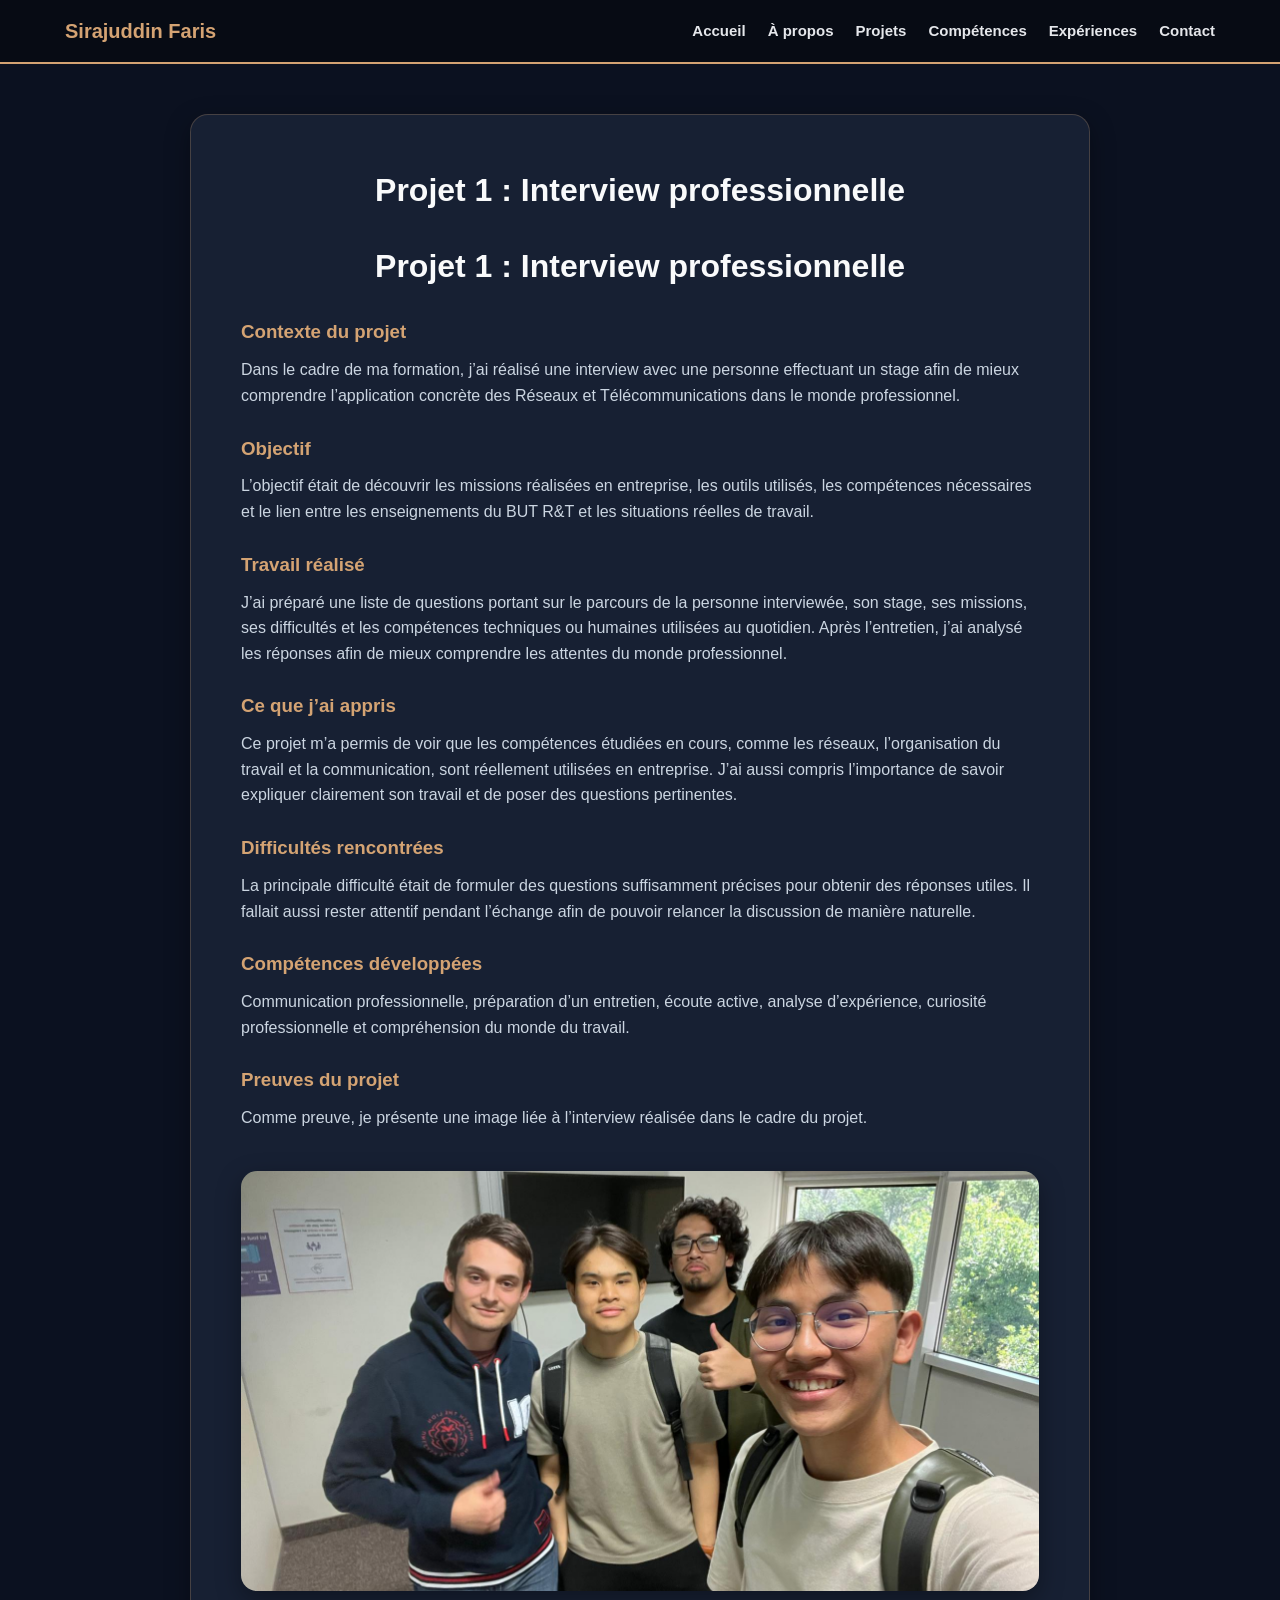
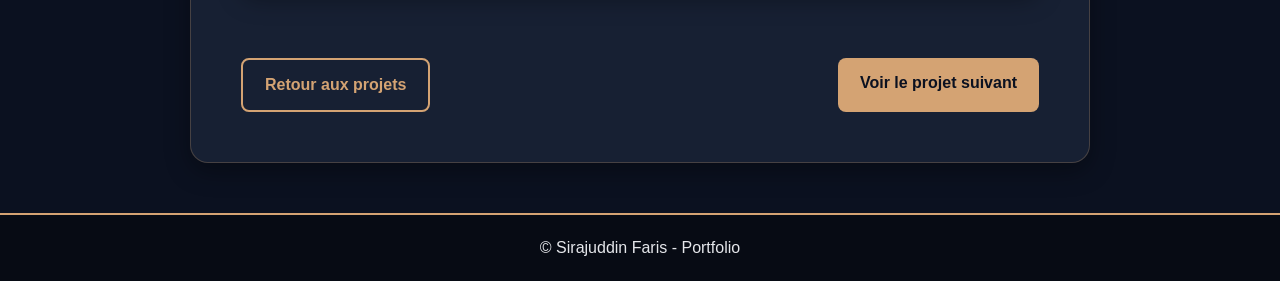
==== projet1.html @ 1b6999e1 "Add files via upload" ====
<!DOCTYPE html>
<html lang="fr">
<head>
    <meta charset="UTF-8">
    <meta name="viewport" content="width=device-width, initial-scale=1.0">
    <title>Projet 1 - Interview professionnelle</title>
    <link rel="stylesheet" href="style.css">
</head>

<body>

<header>
    <nav class="navbar">
        <h1 class="logo">Sirajuddin Faris</h1>

        <ul class="nav-links">
            <li><a href="index.php">Accueil</a></li>
            <li><a href="index.php#apropos">À propos</a></li>
            <li><a href="index.php#projets">Projets</a></li>
            <li><a href="index.php#competences">Compétences</a></li>
            <li><a href="index.php#experiences">Expériences</a></li>
            <li><a href="index.php#contact">Contact</a></li>
        </ul>
    </nav>
</header>


<main class="project-page">

    <section class="section project-detail">
        <h2>Projet 1 : Interview professionnelle</h2>

        <h2>Projet 1 : Interview professionnelle</h2>

<h3>Contexte du projet</h3>
<p>
    Dans le cadre de ma formation, j’ai réalisé une interview avec une personne effectuant un stage
    afin de mieux comprendre l’application concrète des Réseaux et Télécommunications dans le monde professionnel.
</p>

<h3>Objectif</h3>
<p>
    L’objectif était de découvrir les missions réalisées en entreprise, les outils utilisés,
    les compétences nécessaires et le lien entre les enseignements du BUT R&T et les situations réelles de travail.
</p>

<h3>Travail réalisé</h3>
<p>
    J’ai préparé une liste de questions portant sur le parcours de la personne interviewée,
    son stage, ses missions, ses difficultés et les compétences techniques ou humaines utilisées au quotidien.
    Après l’entretien, j’ai analysé les réponses afin de mieux comprendre les attentes du monde professionnel.
</p>

<h3>Ce que j’ai appris</h3>
<p>
    Ce projet m’a permis de voir que les compétences étudiées en cours, comme les réseaux,
    l’organisation du travail et la communication, sont réellement utilisées en entreprise.
    J’ai aussi compris l’importance de savoir expliquer clairement son travail et de poser des questions pertinentes.
</p>

<h3>Difficultés rencontrées</h3>
<p>
    La principale difficulté était de formuler des questions suffisamment précises pour obtenir des réponses utiles.
    Il fallait aussi rester attentif pendant l’échange afin de pouvoir relancer la discussion de manière naturelle.
</p>

<h3>Compétences développées</h3>
<p>
    Communication professionnelle, préparation d’un entretien, écoute active, analyse d’expérience,
    curiosité professionnelle et compréhension du monde du travail.
</p>

<h3>Preuves du projet</h3>
<p>
    Comme preuve, je présente une image liée à l’interview réalisée dans le cadre du projet.
</p>

 <img src="images/ivyoann.jpeg" alt="Interview professionnelle" class="project-detail-img">

        <div class="project-navigation">
            <a href="index.php#projets" class="btn secondary">Retour aux projets</a>
            <a href="projet2.php" class="btn primary">Voir le projet suivant</a>
        </div>
    </section>

</main>


<footer>
    <p>&copy; <?php echo date("Y"); ?> Sirajuddin Faris - Portfolio</p>
</footer>

</body>
</html>
---- style.css ----
* {
    margin: 0;
    padding: 0;
    box-sizing: border-box;
}

html {
    scroll-behavior: smooth;
}

body {
    font-family: Arial, sans-serif;
    background: #0b1120;
    color: #e5e7eb;
    line-height: 1.6;
}


/* HEADER / NAVBAR */

header {
    background-color: #070b14;
    position: sticky;
    top: 0;
    z-index: 1000;
    border-bottom: 2px solid #d4a373;
}

.navbar {
    max-width: 1200px;
    margin: auto;
    padding: 15px 25px;
    display: flex;
    justify-content: space-between;
    align-items: center;
}

.logo {
    color: #d4a373;
    font-size: 20px;
    font-weight: bold;
    white-space: nowrap;
}

.nav-links {
    list-style: none;
    display: flex;
    flex-direction: row;
    gap: 22px;
    align-items: center;
    margin: 0;
    padding: 0;
}

.nav-links li {
    display: inline-block;
}

.nav-links a {
    color: #e5e7eb;
    text-decoration: none;
    font-size: 15px;
    font-weight: bold;
    white-space: nowrap;
}

.nav-links a:hover {
    color: #d4a373;
}


/* HERO */

.hero {
    min-height: 90vh;
    max-width: 1100px;
    margin: auto;
    padding: 70px 20px;
    display: flex;
    flex-direction: column;
    align-items: center;
    gap: 40px;
    text-align: center;
}

.hero-text {
    max-width: 850px;
}

.small-title {
    color: #d4a373;
    font-weight: bold;
    margin-bottom: 10px;
}

.hero h2 {
    font-size: 38px;
    color: #f9fafb;
    margin-bottom: 20px;
}

.hero h2 span {
    color: #d4a373;
}

.hero p {
    font-size: 18px;
    color: #cbd5e1;
    margin-bottom: 25px;
}

.hero-image img {
    width: 340px;
    height: 340px;
    object-fit: cover;
    object-position: center;
    border-radius: 50%;
    border: 5px solid #d4a373;
    box-shadow: 0 10px 30px rgba(212, 163, 115, 0.25);
}


/* BUTTONS */

.buttons {
    display: flex;
    justify-content: center;
    gap: 15px;
    flex-wrap: wrap;
}

.btn {
    padding: 12px 22px;
    border-radius: 8px;
    text-decoration: none;
    font-weight: bold;
    display: inline-block;
}

.primary {
    background-color: #d4a373;
    color: #0b1120;
}

.secondary {
    border: 2px solid #d4a373;
    color: #d4a373;
    background-color: transparent;
}

.primary:hover {
    background-color: #c08c5f;
}

.secondary:hover {
    background-color: #d4a373;
    color: #0b1120;
}


/* GENERAL SECTIONS */

.section {
    max-width: 1100px;
    margin: auto;
    padding: 70px 20px;
}

.section h2 {
    font-size: 32px;
    margin-bottom: 25px;
    color: #f9fafb;
    border-left: 5px solid #d4a373;
    padding-left: 15px;
}

.section h3 {
    color: #d4a373;
    margin-top: 25px;
    margin-bottom: 10px;
}

.section p {
    margin-bottom: 15px;
    color: #cbd5e1;
}


/* PROJECT CARDS */

.project-container {
    display: grid;
    grid-template-columns: repeat(2, 1fr);
    gap: 30px;
}

.project-card {
    background-color: #172033;
    color: #e5e7eb;
    border-radius: 16px;
    overflow: hidden;
    box-shadow: 0 8px 25px rgba(0, 0, 0, 0.35);
    border: 1px solid rgba(212, 163, 115, 0.25);
}

.project-card img {
    width: 100%;
    height: 300px;
    object-fit: cover;
    object-position: center;
}

.project-content {
    padding: 25px;
}

.project-content h3 {
    font-size: 22px;
    color: #d4a373;
    line-height: 1.4;
    margin-bottom: 15px;
}

.project-content p {
    color: #cbd5e1;
    font-size: 16px;
    line-height: 1.6;
}

.project-link {
    display: inline-block;
    margin-top: 10px;
    color: #d4a373;
    font-weight: bold;
    text-decoration: none;
}

.project-link:hover {
    text-decoration: underline;
}


/* PROJECT DETAIL PAGES */

.project-page {
    min-height: 80vh;
}

.project-detail {
    max-width: 900px;
    background-color: #172033;
    margin-top: 50px;
    margin-bottom: 50px;
    border-radius: 18px;
    padding: 50px;
    box-shadow: 0 8px 25px rgba(0, 0, 0, 0.35);
    border: 1px solid rgba(212, 163, 115, 0.25);
}

.project-detail h2 {
    text-align: center;
    border-left: none;
    padding-left: 0;
}

.project-detail-img {
    width: 100%;
    max-height: 420px;
    object-fit: cover;
    border-radius: 16px;
    margin: 25px 0;
    box-shadow: 0 8px 25px rgba(0, 0, 0, 0.35);
}

.project-navigation {
    display: flex;
    justify-content: space-between;
    gap: 20px;
    margin-top: 35px;
    flex-wrap: wrap;
}


/* SKILLS */

/* SKILLS */

.skills-container {
    display: grid;
    grid-template-columns: repeat(2, 1fr);
    gap: 25px;
}

.skill-box {
    background-color: #172033;
    color: #e5e7eb;
    padding: 35px 28px;
    border-radius: 14px;
    box-shadow: 0 8px 25px rgba(0, 0, 0, 0.35);
    border: 1px solid rgba(212, 163, 115, 0.25);
    min-height: 180px;
}

.skill-box-center {
    grid-column: 1 / 3;
    width: 50%;
    justify-self: center;
}

.skill-box h3 {
    color: #d4a373;
    margin-bottom: 15px;
}

.skill-box p {
    color: #cbd5e1;
    font-size: 17px;
    line-height: 1.7;
}


/* EXPERIENCES */

.timeline-item {
    background-color: #172033;
    color: #e5e7eb;
    padding: 20px;
    margin-bottom: 15px;
    border-left: 5px solid #d4a373;
    border-radius: 10px;
    box-shadow: 0 8px 25px rgba(0, 0, 0, 0.35);
}

.timeline-item h3 {
    color: #d4a373;
}

.timeline-item p {
    color: #cbd5e1;
}


/* CONTACT */

.contact-info a {
    color: #d4a373;
    text-decoration: none;
    font-weight: bold;
}

.contact-info a:hover {
    text-decoration: underline;
}

.contact-form {
    display: flex;
    flex-direction: column;
    gap: 15px;
}

.contact-form input,
.contact-form textarea {
    padding: 12px;
    border: 1px solid rgba(212, 163, 115, 0.4);
    border-radius: 8px;
    font-size: 15px;
    background-color: #172033;
    color: #e5e7eb;
}

.contact-form input::placeholder,
.contact-form textarea::placeholder {
    color: #94a3b8;
}

.contact-form textarea {
    min-height: 120px;
}

.contact-form button {
    width: 150px;
    padding: 12px;
    background-color: #d4a373;
    color: #0b1120;
    border: none;
    border-radius: 8px;
    font-weight: bold;
    cursor: pointer;
}

.contact-form button:hover {
    background-color: #c08c5f;
}


/* FOOTER */

footer {
    background-color: #070b14;
    color: #e5e7eb;
    text-align: center;
    padding: 20px;
    border-top: 2px solid #d4a373;
}


/* RESPONSIVE */

@media screen and (max-width: 900px) {
    .navbar {
        flex-direction: column;
        gap: 15px;
    }

    .nav-links {
        flex-wrap: wrap;
        justify-content: center;
        gap: 15px;
    }

    .project-container {
        grid-template-columns: 1fr;
    }

    .skills-container {
        grid-template-columns: 1fr 1fr;
    }

    .hero h2 {
        font-size: 30px;
    }

    .project-detail {
        padding: 30px;
    }
}
.project-video {
    width: 100%;
    max-height: 500px;
    border-radius: 16px;
    margin: 25px 0;
    background-color: #000;
    box-shadow: 0 8px 25px rgba(0, 0, 0, 0.35);
}

@media screen and (max-width: 600px) {
    .skills-container {
    grid-template-columns: 1fr;
}

.skill-box-center {
    grid-column: auto;
    width: 100%;
}

    .hero-image img {
        width: 260px;
        height: 260px;
    }

    .project-navigation {
        flex-direction: column;
    }

    .btn {
        text-align: center;
    }
}
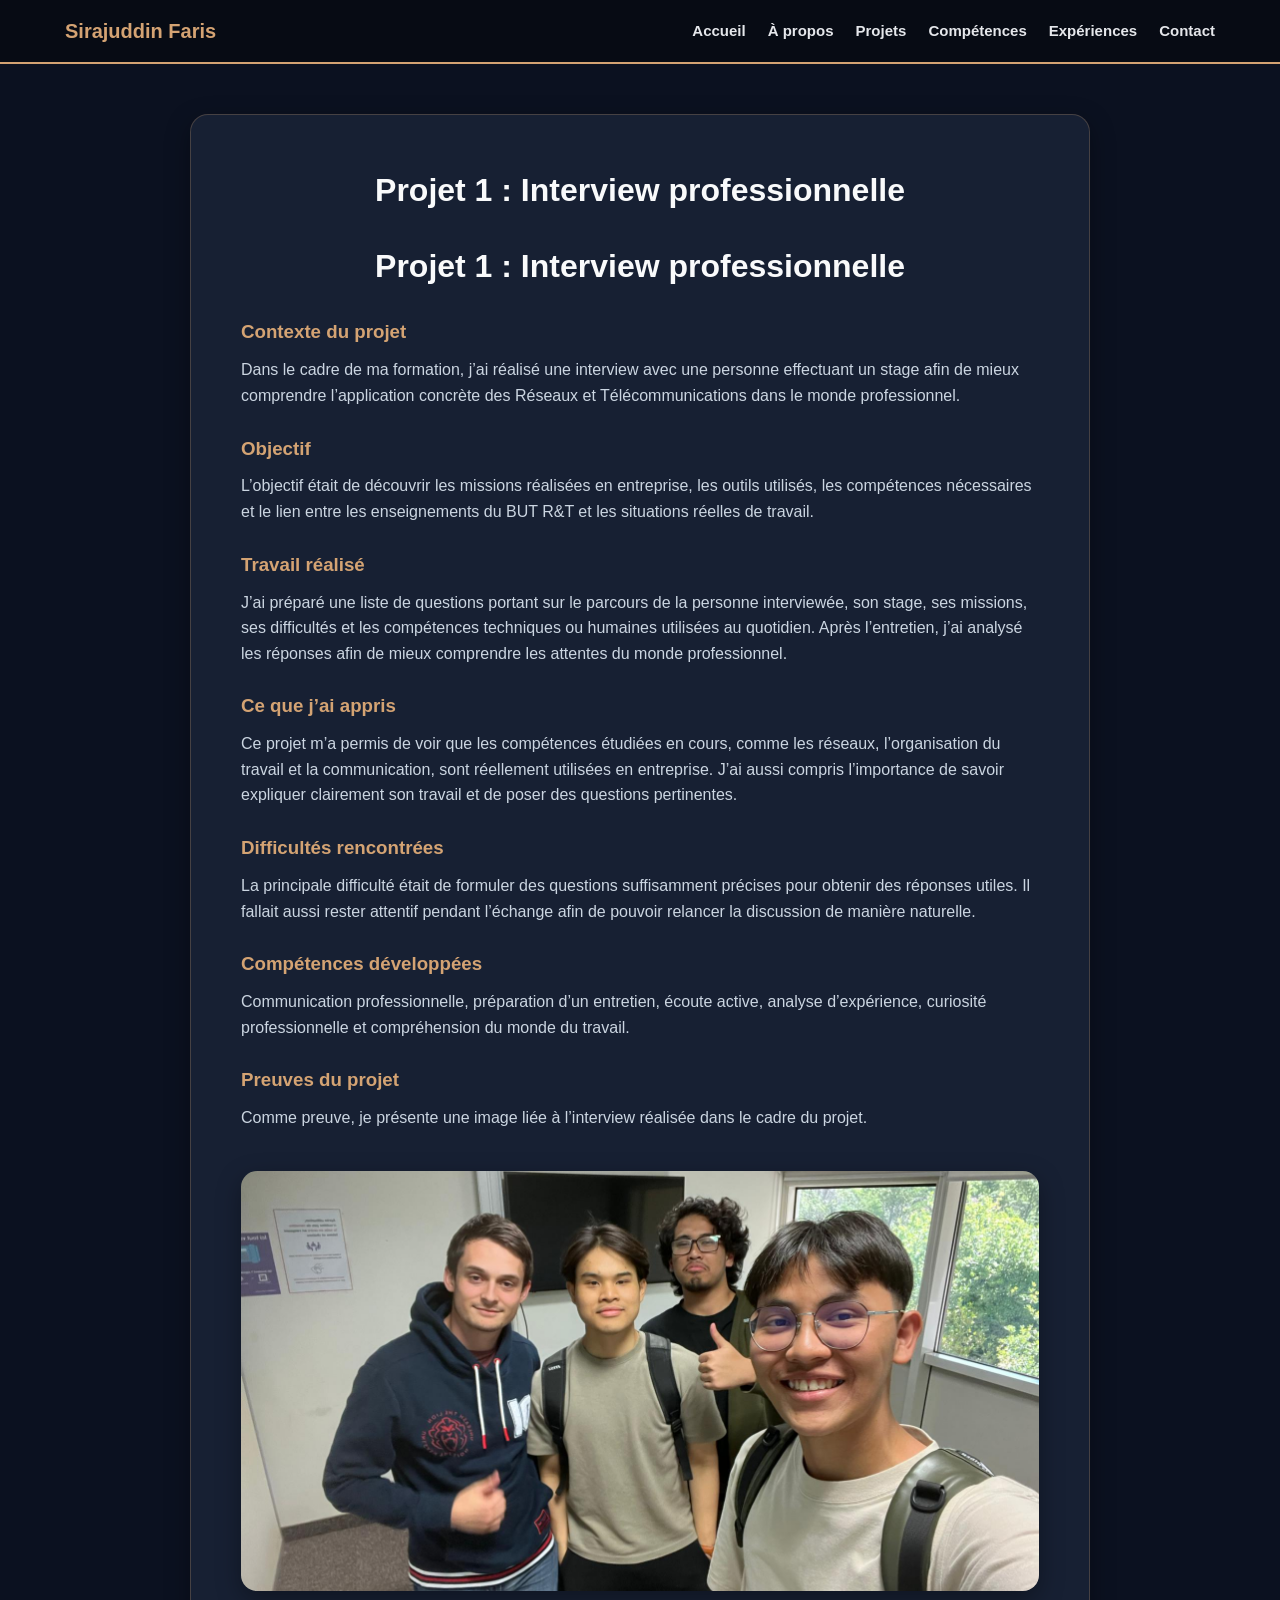
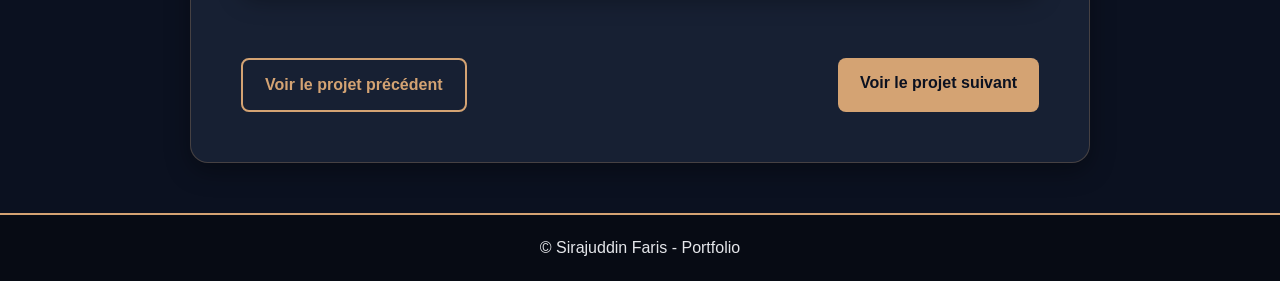
==== commit 2f6c3383: "Update projet1.html" ====
--- a/projet1.html
+++ b/projet1.html
@@ -14,12 +14,12 @@
         <h1 class="logo">Sirajuddin Faris</h1>
 
         <ul class="nav-links">
-            <li><a href="index.php">Accueil</a></li>
-            <li><a href="index.php#apropos">À propos</a></li>
-            <li><a href="index.php#projets">Projets</a></li>
-            <li><a href="index.php#competences">Compétences</a></li>
-            <li><a href="index.php#experiences">Expériences</a></li>
-            <li><a href="index.php#contact">Contact</a></li>
+            <li><a href="index.html">Accueil</a></li>
+            <li><a href="index.html#apropos">À propos</a></li>
+            <li><a href="index.html#projets">Projets</a></li>
+            <li><a href="index.html#competences">Compétences</a></li>
+            <li><a href="index.html#experiences">Expériences</a></li>
+            <li><a href="index.html#contact">Contact</a></li>
         </ul>
     </nav>
 </header>
@@ -77,10 +77,10 @@
 
  <img src="images/ivyoann.jpeg" alt="Interview professionnelle" class="project-detail-img">
 
-        <div class="project-navigation">
-            <a href="index.php#projets" class="btn secondary">Retour aux projets</a>
-            <a href="projet2.php" class="btn primary">Voir le projet suivant</a>
-        </div>
+       <div class="project-navigation">
+    <a href="projet3.html" class="btn secondary">Voir le projet précédent</a>
+    <a href="projet2.html" class="btn primary">Voir le projet suivant</a>
+</div>
     </section>
 
 </main>
@@ -91,4 +91,4 @@
 </footer>
 
 </body>
-</html>+</html>
--- a/style.css
+++ b/style.css
@@ -298,7 +298,7 @@
     border-radius: 14px;
     box-shadow: 0 8px 25px rgba(0, 0, 0, 0.35);
     border: 1px solid rgba(212, 163, 115, 0.25);
-    min-height: 180px;
+    min-height: 260px;
 }
 
 .skill-box-center {
@@ -316,6 +316,20 @@
     color: #cbd5e1;
     font-size: 17px;
     line-height: 1.7;
+}
+.skills-list {
+    margin-top: 15px;
+    padding-left: 20px;
+    color: #cbd5e1;
+}
+
+.skills-list li {
+    margin-bottom: 10px;
+    line-height: 1.6;
+}
+
+.skills-list strong {
+    color: #d4a373;
 }
 
 
@@ -465,4 +479,4 @@
     .btn {
         text-align: center;
     }
-}+}
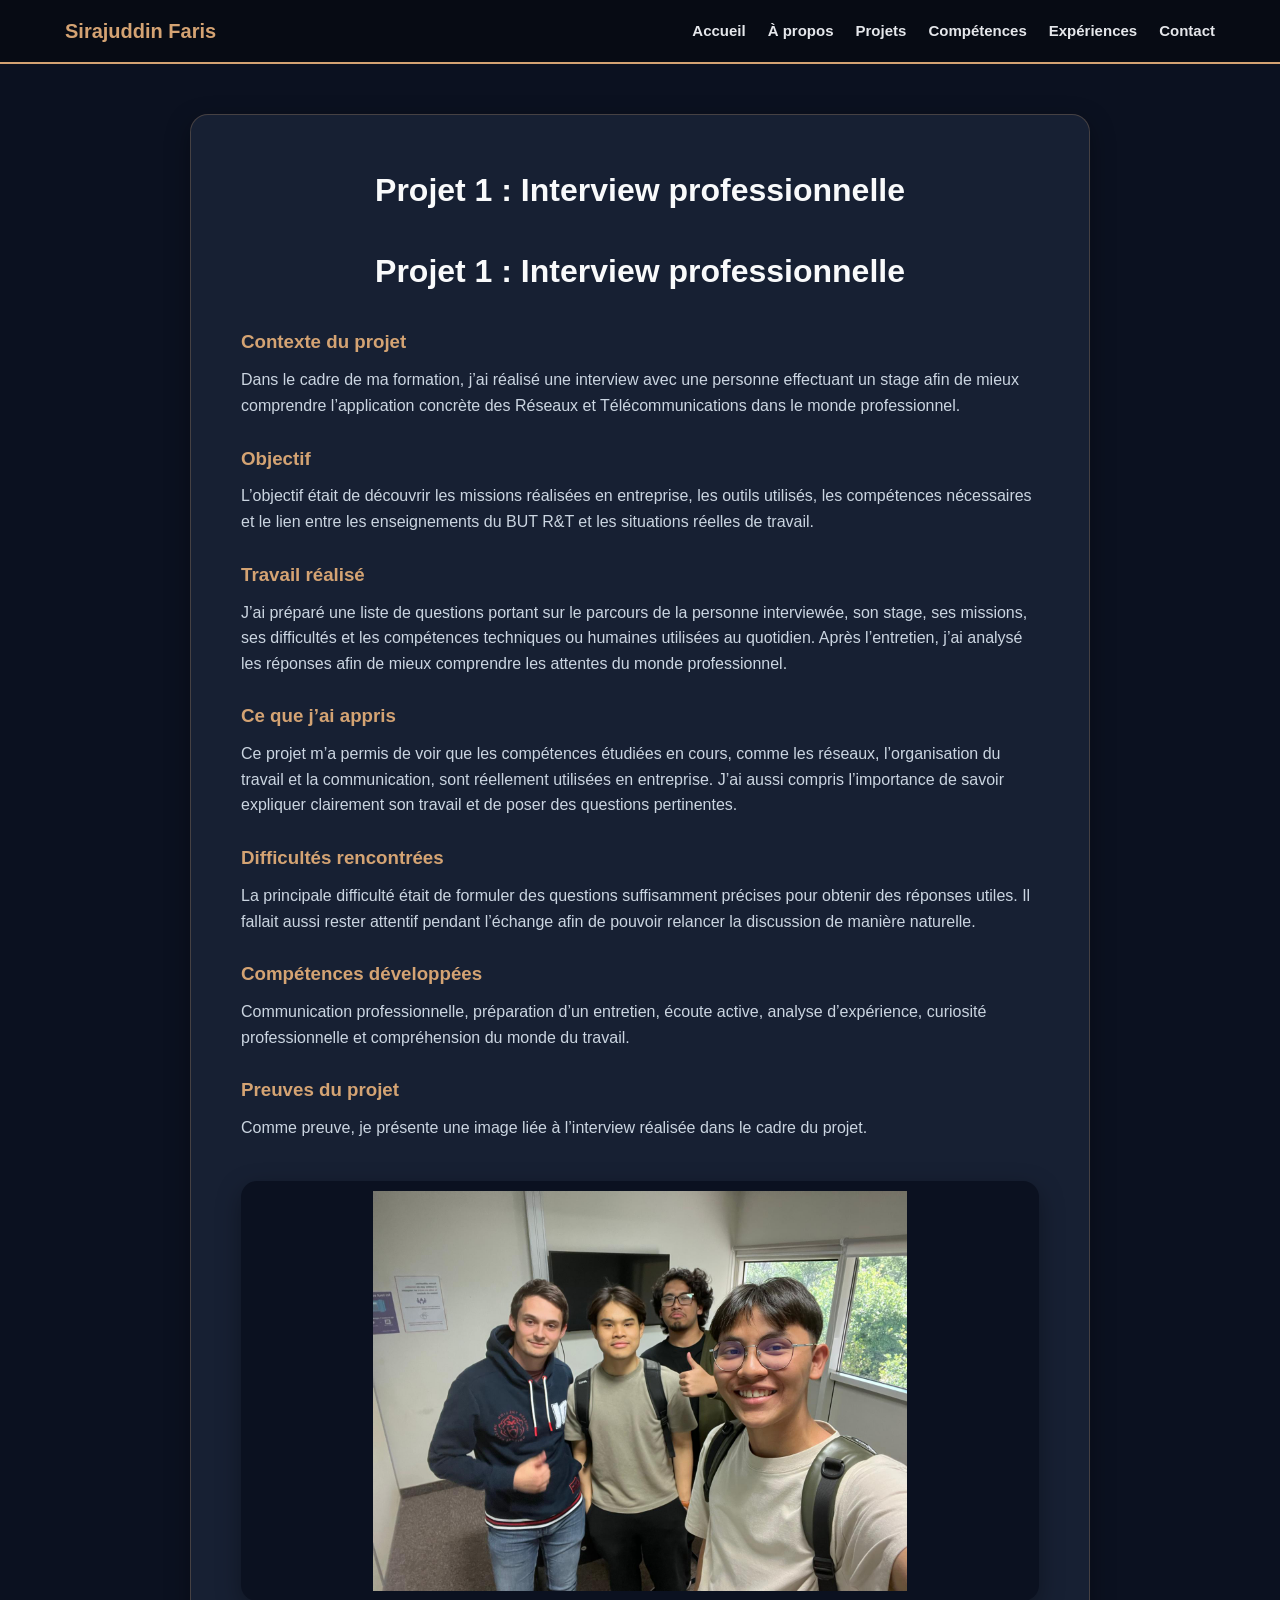
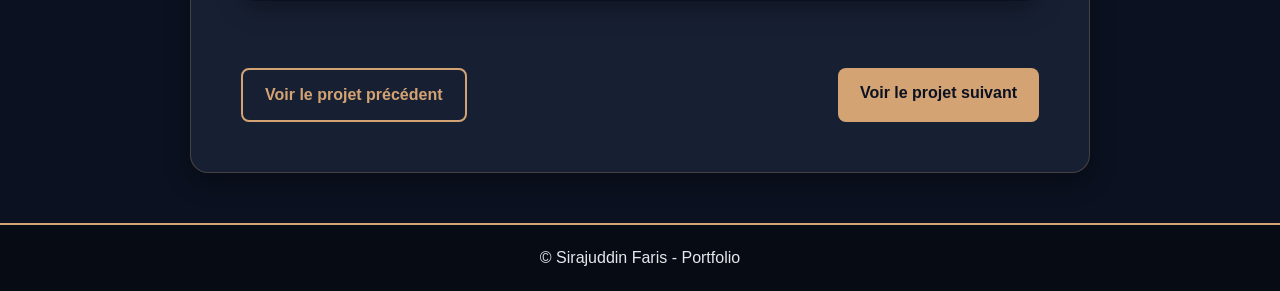
==== commit d3db7b74: "Update projet1.html" ====
--- a/projet1.html
+++ b/projet1.html
@@ -3,7 +3,7 @@
 <head>
     <meta charset="UTF-8">
     <meta name="viewport" content="width=device-width, initial-scale=1.0">
-    <title>Projet 1 - Interview professionnelle</title>
+    <title>Projet 2 - Interview professionnelle</title>
     <link rel="stylesheet" href="style.css">
 </head>
 
--- a/style.css
+++ b/style.css
@@ -161,14 +161,14 @@
 /* GENERAL SECTIONS */
 
 .section {
-    max-width: 1100px;
+    max-width: 1250px;
     margin: auto;
     padding: 70px 20px;
 }
 
 .section h2 {
     font-size: 32px;
-    margin-bottom: 25px;
+    margin-bottom: 30px;
     color: #f9fafb;
     border-left: 5px solid #d4a373;
     padding-left: 15px;
@@ -188,10 +188,12 @@
 
 /* PROJECT CARDS */
 
-.project-container {
+.project-container,
+.project-container-three {
     display: grid;
-    grid-template-columns: repeat(2, 1fr);
-    gap: 30px;
+    grid-template-columns: repeat(3, 1fr);
+    gap: 28px;
+    align-items: stretch;
 }
 
 .project-card {
@@ -201,30 +203,56 @@
     overflow: hidden;
     box-shadow: 0 8px 25px rgba(0, 0, 0, 0.35);
     border: 1px solid rgba(212, 163, 115, 0.25);
+    display: flex;
+    flex-direction: column;
+    height: 100%;
 }
 
 .project-card img {
     width: 100%;
-    height: 300px;
-    object-fit: cover;
+    height: 220px;
+    object-fit: contain;
     object-position: center;
+    background-color: #0b1120;
+    padding: 10px;
 }
 
 .project-content {
-    padding: 25px;
+    padding: 24px;
+    display: flex;
+    flex-direction: column;
+    flex: 1;
+}
+
+.project-badge {
+    display: inline-block;
+    width: fit-content;
+    margin-bottom: 14px;
+    padding: 6px 10px;
+    border-radius: 999px;
+    background-color: rgba(212, 163, 115, 0.15);
+    color: #d4a373;
+    font-size: 13px;
+    font-weight: bold;
 }
 
 .project-content h3 {
-    font-size: 22px;
-    color: #d4a373;
-    line-height: 1.4;
-    margin-bottom: 15px;
+    font-size: 18px;
+    color: #d4a373;
+    line-height: 1.35;
+    margin-bottom: 14px;
 }
 
 .project-content p {
     color: #cbd5e1;
-    font-size: 16px;
+    font-size: 14.5px;
     line-height: 1.6;
+    margin-bottom: 20px;
+}
+
+.project-content .btn {
+    margin-top: auto;
+    width: fit-content;
 }
 
 .project-link {
@@ -266,9 +294,33 @@
 .project-detail-img {
     width: 100%;
     max-height: 420px;
-    object-fit: cover;
+    object-fit: contain;
+    object-position: center;
+    background-color: #0b1120;
     border-radius: 16px;
     margin: 25px 0;
+    padding: 10px;
+    box-shadow: 0 8px 25px rgba(0, 0, 0, 0.35);
+}
+
+.project-proof-img {
+    width: 100%;
+    max-height: 500px;
+    object-fit: contain;
+    object-position: center;
+    border-radius: 16px;
+    margin: 25px 0;
+    background-color: #0b1120;
+    padding: 10px;
+    box-shadow: 0 8px 25px rgba(0, 0, 0, 0.35);
+}
+
+.project-video {
+    width: 100%;
+    max-height: 500px;
+    border-radius: 16px;
+    margin: 25px 0;
+    background-color: #000;
     box-shadow: 0 8px 25px rgba(0, 0, 0, 0.35);
 }
 
@@ -283,8 +335,6 @@
 
 /* SKILLS */
 
-/* SKILLS */
-
 .skills-container {
     display: grid;
     grid-template-columns: repeat(2, 1fr);
@@ -317,6 +367,7 @@
     font-size: 17px;
     line-height: 1.7;
 }
+
 .skills-list {
     margin-top: 15px;
     padding-left: 20px;
@@ -432,8 +483,9 @@
         gap: 15px;
     }
 
-    .project-container {
-        grid-template-columns: 1fr;
+    .project-container,
+    .project-container-three {
+        grid-template-columns: repeat(2, 1fr);
     }
 
     .skills-container {
@@ -448,24 +500,21 @@
         padding: 30px;
     }
 }
-.project-video {
-    width: 100%;
-    max-height: 500px;
-    border-radius: 16px;
-    margin: 25px 0;
-    background-color: #000;
-    box-shadow: 0 8px 25px rgba(0, 0, 0, 0.35);
-}
-
-@media screen and (max-width: 600px) {
+
+@media screen and (max-width: 650px) {
+    .project-container,
+    .project-container-three {
+        grid-template-columns: 1fr;
+    }
+
     .skills-container {
-    grid-template-columns: 1fr;
-}
-
-.skill-box-center {
-    grid-column: auto;
-    width: 100%;
-}
+        grid-template-columns: 1fr;
+    }
+
+    .skill-box-center {
+        grid-column: auto;
+        width: 100%;
+    }
 
     .hero-image img {
         width: 260px;
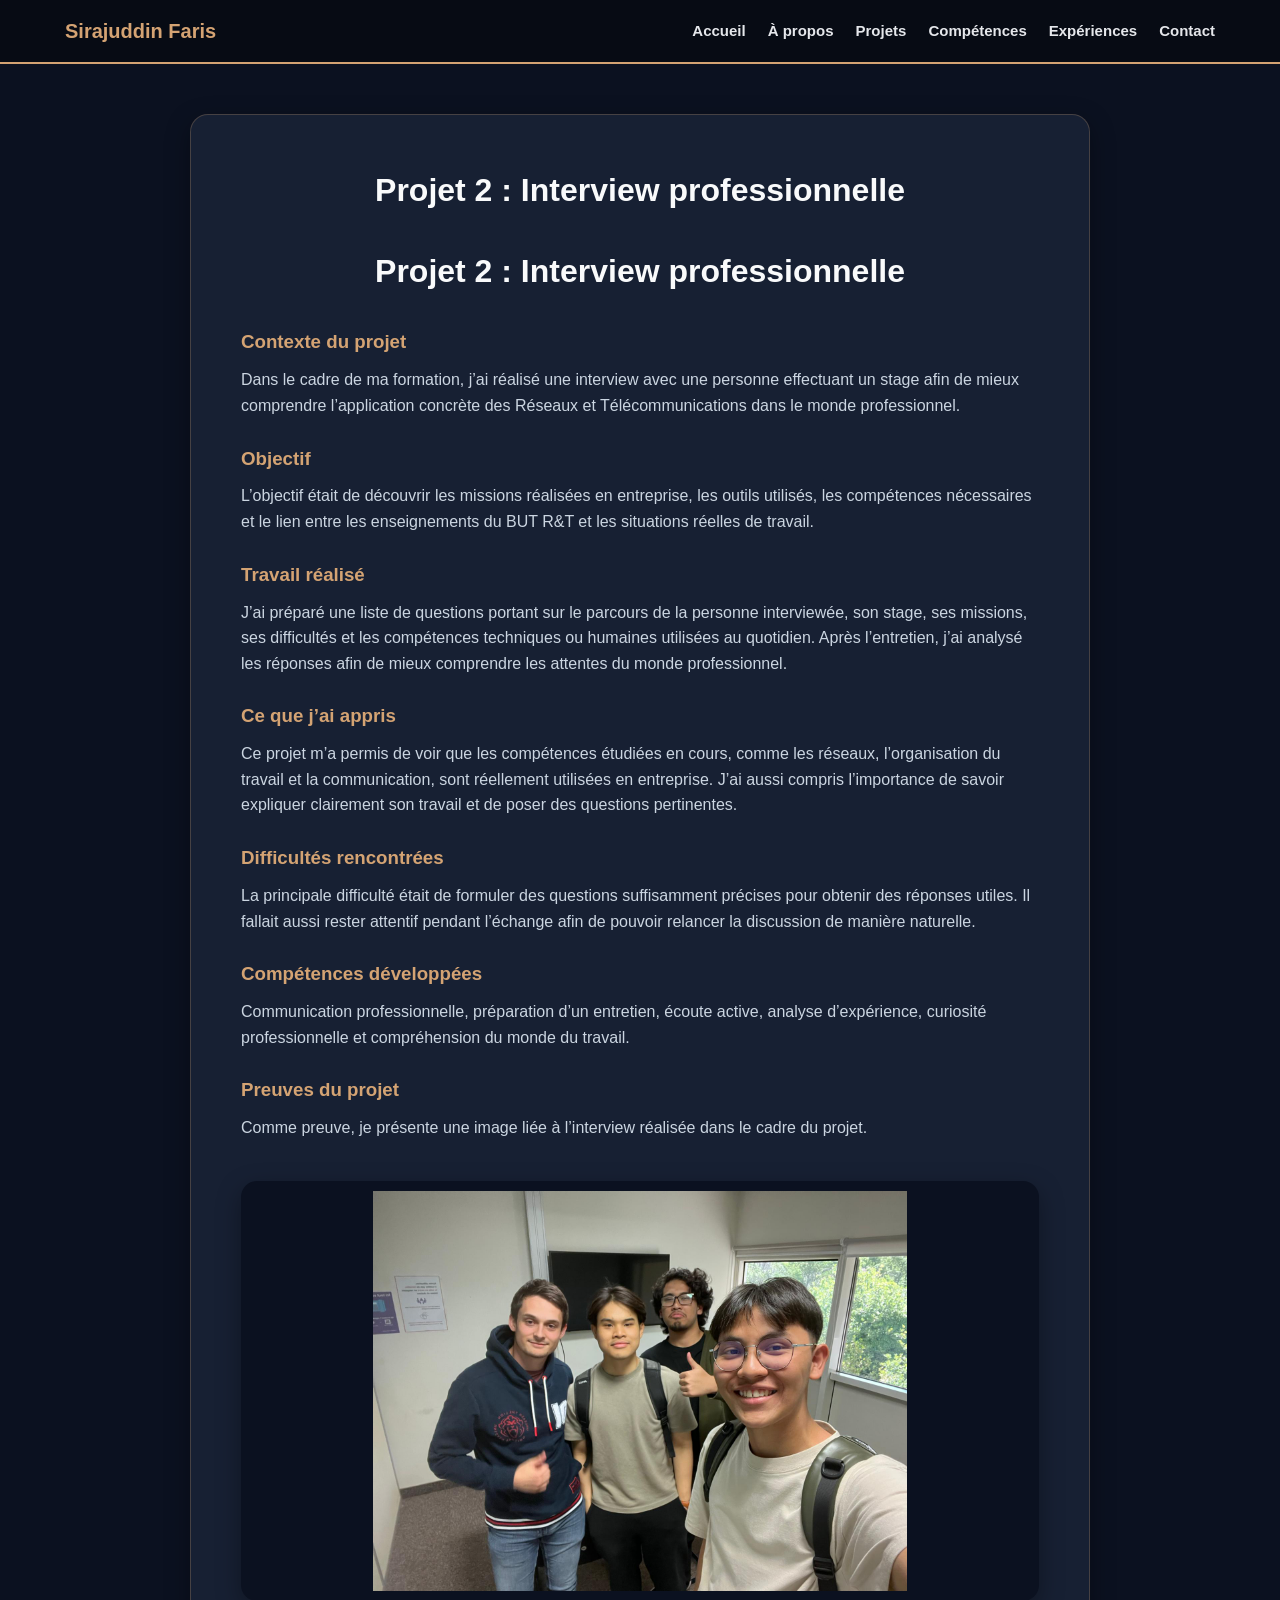
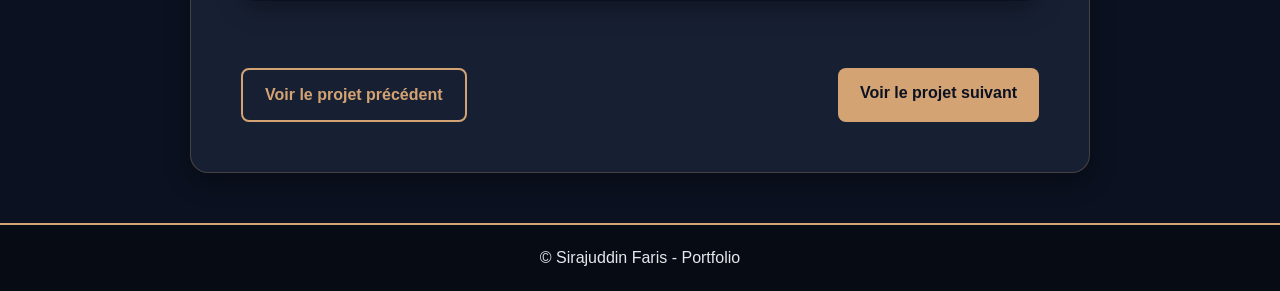
==== commit ce8757c0: "Update projet1.html" ====
--- a/projet1.html
+++ b/projet1.html
@@ -28,9 +28,9 @@
 <main class="project-page">
 
     <section class="section project-detail">
-        <h2>Projet 1 : Interview professionnelle</h2>
+        <h2>Projet 2 : Interview professionnelle</h2>
 
-        <h2>Projet 1 : Interview professionnelle</h2>
+        <h2>Projet 2 : Interview professionnelle</h2>
 
 <h3>Contexte du projet</h3>
 <p>
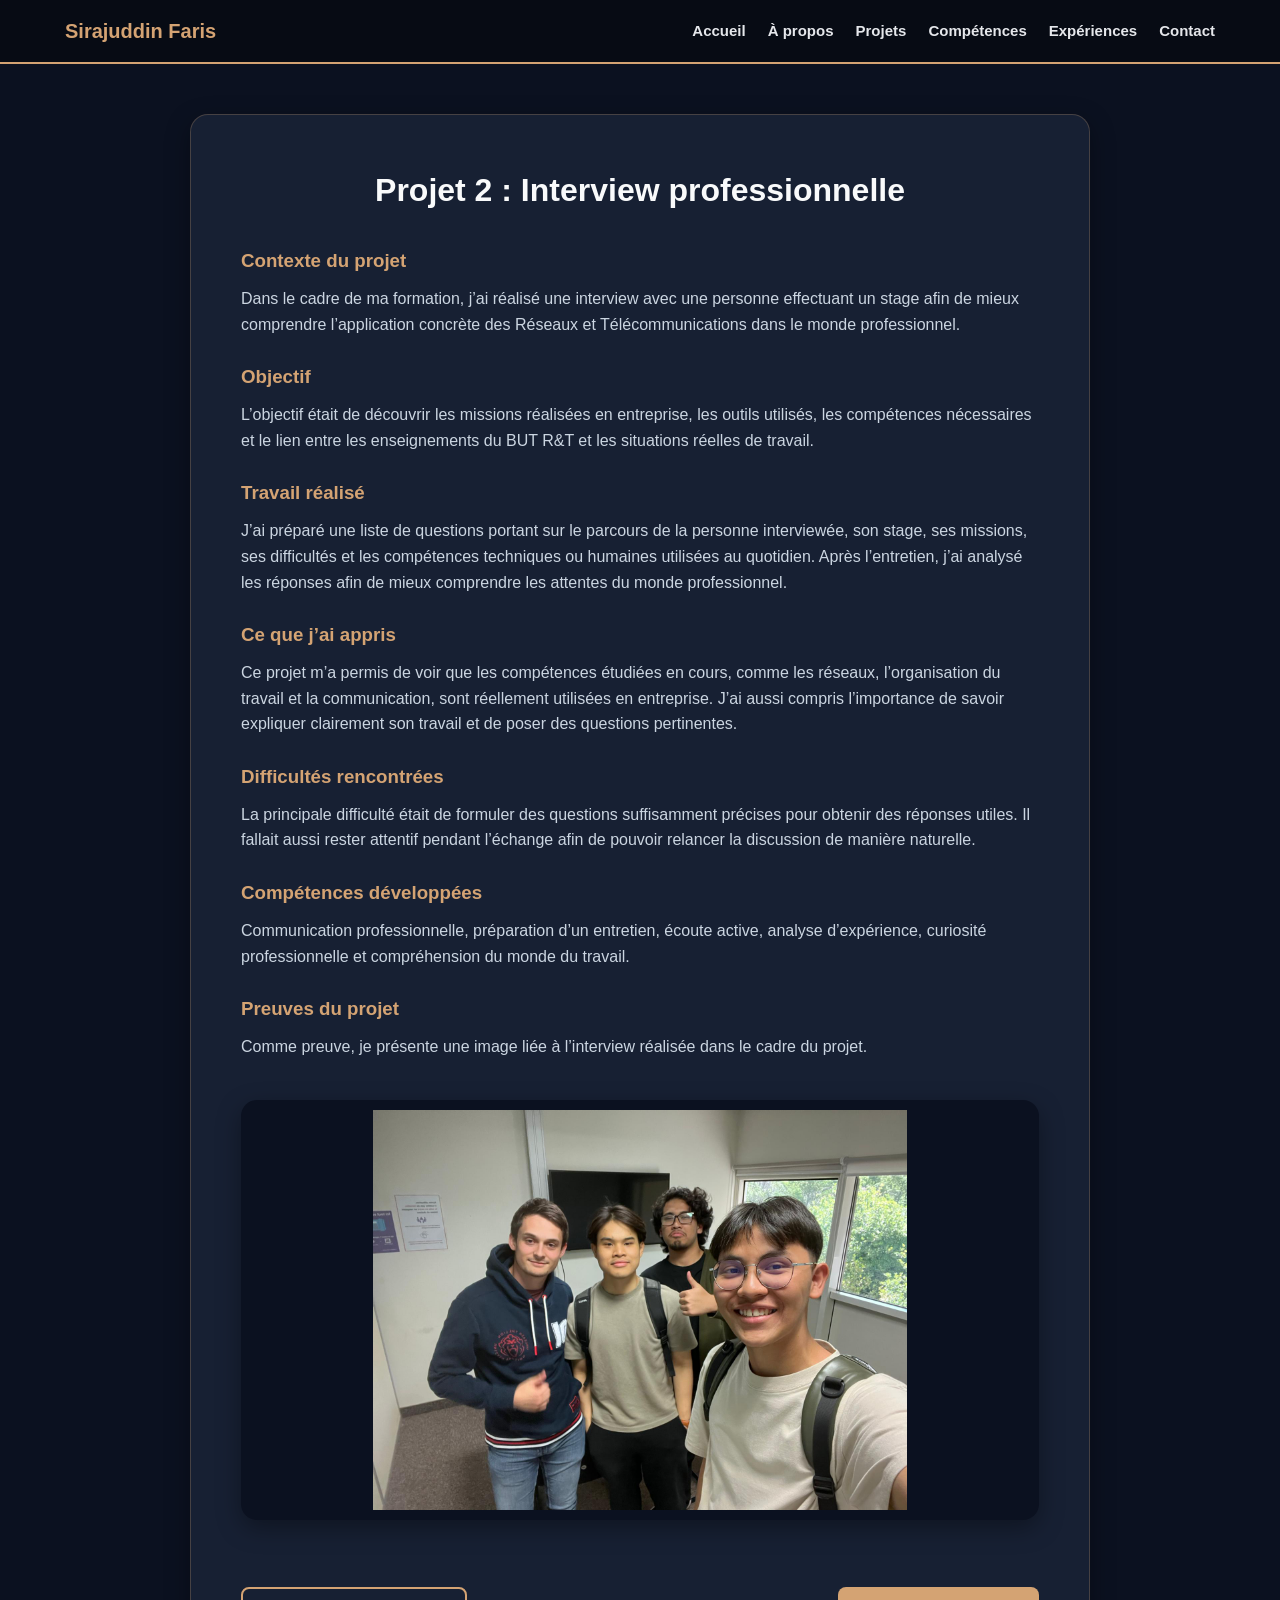
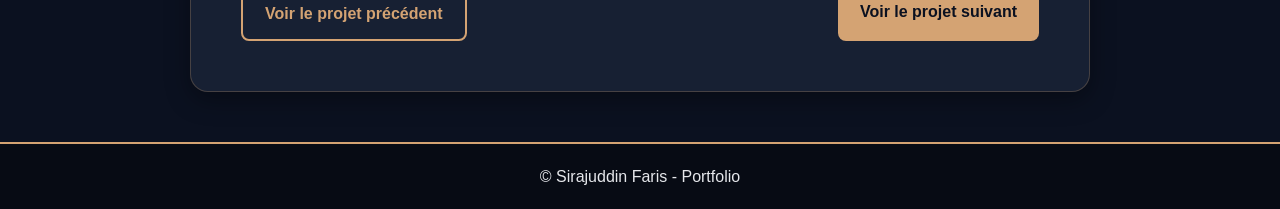
==== commit d18f5bdc: "Update projet1.html" ====
--- a/projet1.html
+++ b/projet1.html
@@ -28,8 +28,6 @@
 <main class="project-page">
 
     <section class="section project-detail">
-        <h2>Projet 2 : Interview professionnelle</h2>
-
         <h2>Projet 2 : Interview professionnelle</h2>
 
 <h3>Contexte du projet</h3>
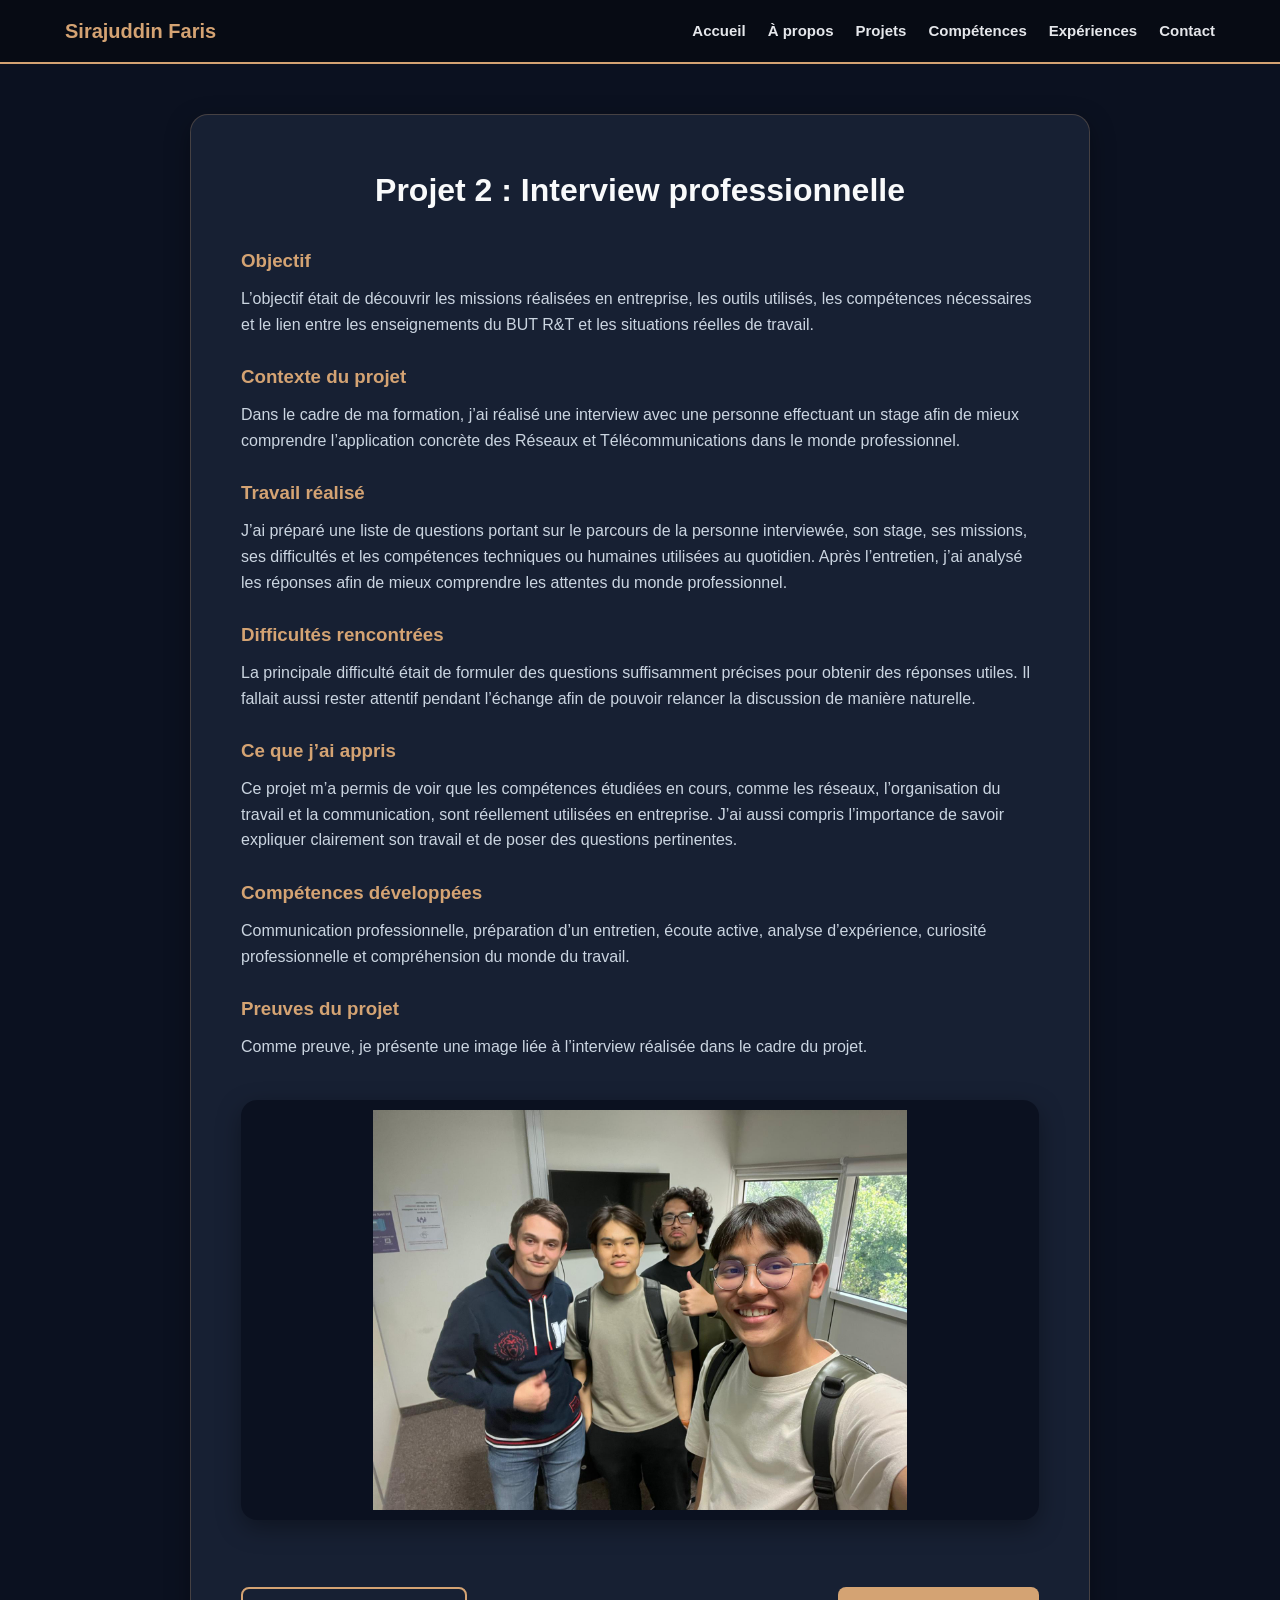
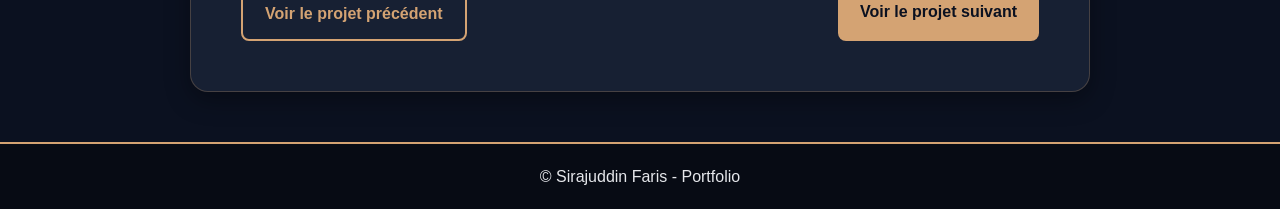
==== commit 2e3b7d35: "Update projet1.html" ====
--- a/projet1.html
+++ b/projet1.html
@@ -30,17 +30,18 @@
     <section class="section project-detail">
         <h2>Projet 2 : Interview professionnelle</h2>
 
+    <h3>Objectif</h3>
+<p>
+    L’objectif était de découvrir les missions réalisées en entreprise, les outils utilisés,
+    les compétences nécessaires et le lien entre les enseignements du BUT R&T et les situations réelles de travail.
+</p>
 <h3>Contexte du projet</h3>
 <p>
     Dans le cadre de ma formation, j’ai réalisé une interview avec une personne effectuant un stage
     afin de mieux comprendre l’application concrète des Réseaux et Télécommunications dans le monde professionnel.
 </p>
 
-<h3>Objectif</h3>
-<p>
-    L’objectif était de découvrir les missions réalisées en entreprise, les outils utilisés,
-    les compétences nécessaires et le lien entre les enseignements du BUT R&T et les situations réelles de travail.
-</p>
+
 
 <h3>Travail réalisé</h3>
 <p>
@@ -49,12 +50,6 @@
     Après l’entretien, j’ai analysé les réponses afin de mieux comprendre les attentes du monde professionnel.
 </p>
 
-<h3>Ce que j’ai appris</h3>
-<p>
-    Ce projet m’a permis de voir que les compétences étudiées en cours, comme les réseaux,
-    l’organisation du travail et la communication, sont réellement utilisées en entreprise.
-    J’ai aussi compris l’importance de savoir expliquer clairement son travail et de poser des questions pertinentes.
-</p>
 
 <h3>Difficultés rencontrées</h3>
 <p>
@@ -62,6 +57,12 @@
     Il fallait aussi rester attentif pendant l’échange afin de pouvoir relancer la discussion de manière naturelle.
 </p>
 
+        <h3>Ce que j’ai appris</h3>
+<p>
+    Ce projet m’a permis de voir que les compétences étudiées en cours, comme les réseaux,
+    l’organisation du travail et la communication, sont réellement utilisées en entreprise.
+    J’ai aussi compris l’importance de savoir expliquer clairement son travail et de poser des questions pertinentes.
+</p>
 <h3>Compétences développées</h3>
 <p>
     Communication professionnelle, préparation d’un entretien, écoute active, analyse d’expérience,
--- a/style.css
+++ b/style.css
@@ -529,3 +529,98 @@
         text-align: center;
     }
 }
+/* WOW EFFECTS */
+
+/* 1. Smooth animation when sections appear */
+.hero,
+.section {
+    animation: fadeInUp 0.8s ease both;
+}
+
+@keyframes fadeInUp {
+    from {
+        opacity: 0;
+        transform: translateY(25px);
+    }
+
+    to {
+        opacity: 1;
+        transform: translateY(0);
+    }
+}
+
+
+/* 2. Project cards hover effect */
+.project-card {
+    transition: transform 0.3s ease, box-shadow 0.3s ease;
+}
+
+.project-card:hover {
+    transform: translateY(-8px);
+    box-shadow: 0 12px 35px rgba(212, 163, 115, 0.25);
+}
+
+
+/* 3. Button hover effect */
+.btn {
+    transition: transform 0.25s ease, background-color 0.25s ease, color 0.25s ease;
+}
+
+.btn:hover {
+    transform: scale(1.05);
+}
+
+
+/* 4. Navbar underline animation */
+.nav-links a {
+    position: relative;
+}
+
+.nav-links a::after {
+    content: "";
+    position: absolute;
+    left: 0;
+    bottom: -6px;
+    width: 0;
+    height: 2px;
+    background-color: #d4a373;
+    transition: width 0.3s ease;
+}
+
+.nav-links a:hover::after {
+    width: 100%;
+}
+
+
+/* 5. Soft glow around profile picture */
+.hero-image img {
+    animation: softGlow 3s ease-in-out infinite alternate;
+}
+
+@keyframes softGlow {
+    from {
+        box-shadow: 0 10px 30px rgba(212, 163, 115, 0.20);
+    }
+
+    to {
+        box-shadow: 0 10px 45px rgba(212, 163, 115, 0.45);
+    }
+}
+
+
+/* 6. Soft golden background glow on homepage */
+.hero {
+    position: relative;
+    overflow: hidden;
+}
+
+.hero::before {
+    content: "";
+    position: absolute;
+    width: 350px;
+    height: 350px;
+    background: rgba(212, 163, 115, 0.12);
+    filter: blur(80px);
+    border-radius: 50%;
+    z-index: -1;
+}
